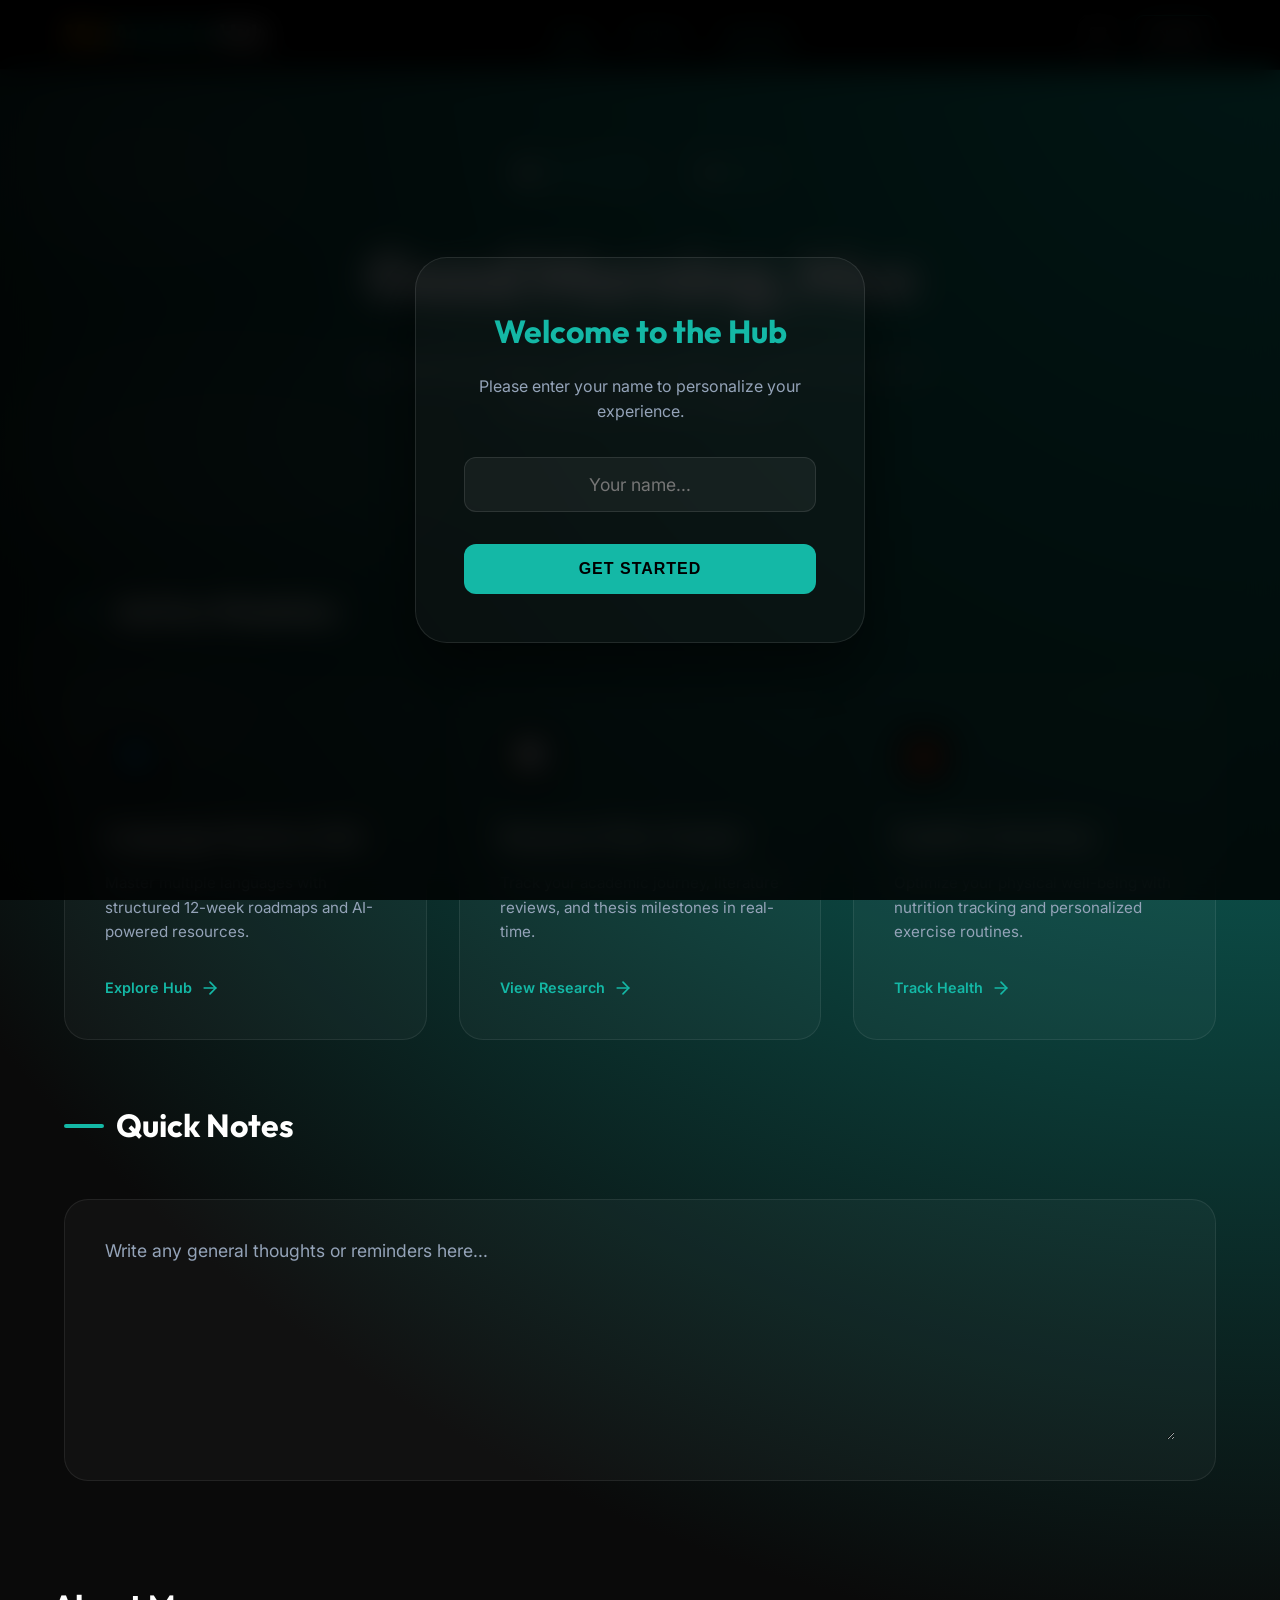
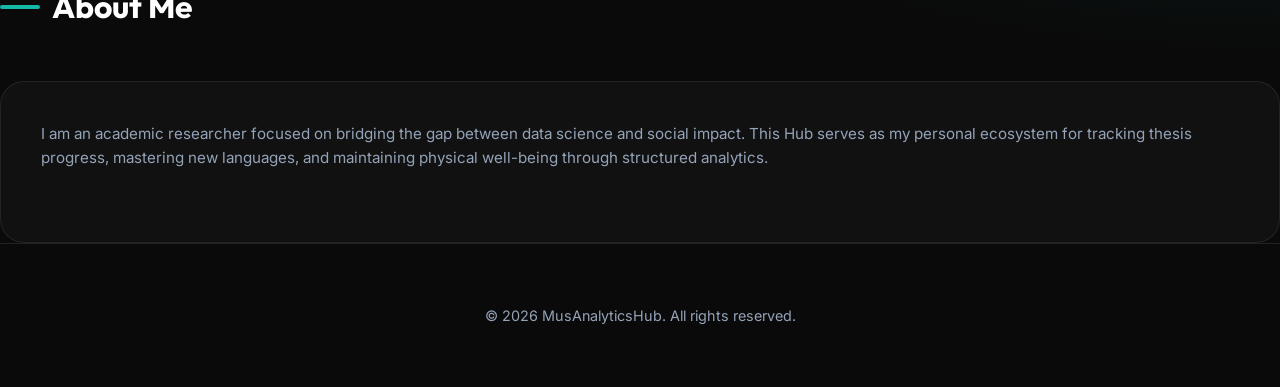
==== index.html @ ebeec5de "Add About Me section and dynamic scroll-spy navigation highlighting" ====
<!DOCTYPE html>
<html lang="en">
<head>
    <meta charset="UTF-8">
    <meta name="viewport" content="width=device-width, initial-scale=1.0">
    <title>MusAnalyticsHub | Personal Research & Analytics Hub</title>
    <meta name="description" content="Central hub for Mus's analytics projects, including language mastery, research tracking, and health analytics.">
    <link rel="stylesheet" href="main.css">
</head>
<body class="weather-clear">
    <div class="weather-overlay">
        <div class="cloud" style="top: 10%; width: 300px; height: 150px; animation-duration: 40s;"></div>
        <div class="cloud" style="top: 40%; width: 450px; height: 200px; animation-duration: 65s; animation-delay: -10s;"></div>
        <div class="cloud" style="top: 70%; width: 250px; height: 120px; animation-duration: 50s; animation-delay: -5s;"></div>
    </div>

    <header>
        <a href="#" class="branding">
            <span class="brand-mus">Mus</span><span class="brand-analytics">Analytics</span><span class="brand-hub">Hub</span>
        </a>
        <nav>
            <a href="#" class="active" data-tr="home">Home</a>
            <a href="#modules" style="color: var(--accent);" data-tr="modules">Modules</a>
            <a href="#" data-tr="about">About Me</a>
        </nav>
        <div class="header-controls">
            <button id="view-mode-btn" class="control-btn" title="Toggle Desktop/Mobile View">
                <svg id="view-icon" width="18" height="18" viewBox="0 0 24 24" fill="none" stroke="currentColor" stroke-width="2"><rect x="2" y="3" width="20" height="14" rx="2" ry="2"></rect><line x1="8" y1="21" x2="16" y2="21"></line><line x1="12" y1="17" x2="12" y2="21"></line></svg>
            </button>
            <button id="lang-toggle-btn" class="control-btn" style="font-weight: 800; border-color: var(--accent);">EN | BM</button>
        </div>
    </header>

    <main>
        <section class="hero">
            <div class="widget-container">
                <div id="clock-widget" class="widget">--:--:--</div>
                <div id="weather-widget" class="widget">Loading weather...</div>
            </div>
            <h1 id="hero-title" data-tr="heroTitle">Elevate Your Growth</h1>
            <p id="hero-desc" data-tr="heroDesc">Streamlining research, language mastery, and personal health through data-driven insights.</p>
        </section>

        <section id="modules" class="modules-section">
            <div class="section-header">
                <h2 data-tr="activeModules">Active Modules</h2>
            </div>

            <div class="grid">
                <!-- Language Mastery Hub -->
                <a href="language_hub.html" class="card">
                    <div>
                        <div class="card-icon">🌐</div>
                        <h3 data-tr="langHubTitle">Language Mastery Hub</h3>
                        <p data-tr="langHubDesc">Master multiple languages with structured 12-week roadmaps and AI-powered resources.</p>
                    </div>
                    <div class="card-footer">
                        <span data-tr="exploreHub">Explore Hub</span> 
                        <svg width="20" height="20" viewBox="0 0 24 24" fill="none" stroke="currentColor" stroke-width="2" stroke-linecap="round" stroke-linejoin="round"><line x1="5" y1="12" x2="19" y2="12"></line><polyline points="12 5 19 12 12 19"></polyline></svg>
                    </div>
                </a>

                <!-- Research Plan Tracker -->
                <a href="research_dashboard.html" class="card">
                    <div>
                        <div class="card-icon">📊</div>
                        <h3 data-tr="resTrackerTitle">Research Plan Tracker</h3>
                        <p data-tr="resTrackerDesc">Track your academic journey, literature reviews, and thesis milestones in real-time.</p>
                    </div>
                    <div class="card-footer">
                        <span data-tr="viewResearch">View Research</span> 
                        <svg width="20" height="20" viewBox="0 0 24 24" fill="none" stroke="currentColor" stroke-width="2" stroke-linecap="round" stroke-linejoin="round"><line x1="5" y1="12" x2="19" y2="12"></line><polyline points="12 5 19 12 12 19"></polyline></svg>
                    </div>
                </a>

                <!-- Health & Nutrition -->
                <a href="health_dashboard.html" class="card">
                    <div>
                        <div class="card-icon">🍎</div>
                        <h3 data-tr="healthTitle">Health & Nutrition</h3>
                        <p data-tr="healthDesc">Optimize your physical well-being with nutrition tracking and personalized exercise routines.</p>
                    </div>
                    <div class="card-footer">
                        <span data-tr="trackHealth">Track Health</span> 
                        <svg width="20" height="20" viewBox="0 0 24 24" fill="none" stroke="currentColor" stroke-width="2" stroke-linecap="round" stroke-linejoin="round"><line x1="5" y1="12" x2="19" y2="12"></line><polyline points="12 5 19 12 12 19"></polyline></svg>
                    </div>
                </a>
            </div>
        </section>

        <section class="notes-section">
            <div class="section-header">
                <h2 data-tr="quickNotes">Quick Notes</h2>
            </div>
            <div class="card">
                <textarea id="hub-notes" class="hub-notes-area" placeholder="Write any general thoughts or reminders here..." data-tr-placeholder="notesPlaceholder"></textarea>
            </div>
        </section>
        
        <section id="about" class="about-section">
            <div class="section-header">
                <h2 data-tr="about">About Me</h2>
            </div>
            <div class="card about-card">
                <p data-tr="aboutContent">I am an academic researcher focused on bridging the gap between data science and social impact. This Hub serves as my personal ecosystem for tracking thesis progress, mastering new languages, and maintaining physical well-being through structured analytics.</p>
            </div>
        </section>
    </main>

    <footer style="padding: 60px 5%; border-top: 1px solid var(--glass-border); text-align: center; color: var(--text-muted); font-size: 0.9rem;">
        <p>&copy; 2026 MusAnalyticsHub. All rights reserved.</p>
    </footer>

    <!-- Welcome Modal -->
    <div id="welcome-overlay" class="welcome-overlay hidden">
        <div class="welcome-card">
            <h2 id="modal-title" data-tr="modalTitle">Welcome to the Hub</h2>
            <p id="modal-desc" data-tr="modalDesc">Please enter your name to personalize your experience.</p>
            <div class="name-input-group">
                <input type="text" id="user-name-input" class="name-input" placeholder="Your name..." autocomplete="off">
            </div>
            <button id="start-btn" class="start-btn" data-tr="startBtn">Get Started</button>
        </div>
    </div>

    <script src="main.js"></script>
</body>
</html>
---- main.css ----
@import url('https://fonts.googleapis.com/css2?family=Inter:wght@300;400;500;600;700;800&family=Outfit:wght@300;400;500;600;700;800;900&display=swap');

:root {
    /* Brand Colors */
    --brand-mus: #f59e0b;
    --brand-analytics: #14b8a6;
    --brand-hub: #ffffff;
    
    /* UI Colors */
    --bg-main: #0a0a0a;
    --bg-header: #000000;
    --accent: #14b8a6;
    --accent-glow: rgba(20, 184, 166, 0.3);
    --text-main: #ffffff;
    --text-muted: #94a3b8;
    --card-bg: rgba(255, 255, 255, 0.03);
    --card-border: rgba(255, 255, 255, 0.08);
    --glass-bg: rgba(0, 0, 0, 0.6);
    --glass-border: rgba(255, 255, 255, 0.1);

    /* Transitions */
    --transition: all 0.3s cubic-bezier(0.4, 0, 0.2, 1);
}

* {
    margin: 0;
    padding: 0;
    box-sizing: border-box;
}

body {
    font-family: 'Inter', sans-serif;
    background-color: var(--bg-main);
    color: var(--text-main);
    line-height: 1.6;
    overflow-x: hidden;
    min-height: 100vh;
    transition: background 1.5s ease-in-out;
    background-attachment: fixed;
    position: relative;
}

main {
    position: relative;
    z-index: 10;
}

/* Weather Backgrounds */
body.weather-clear {
    background: radial-gradient(circle at top right, #0d9488, #0a0a0a 70%);
}

body.weather-cloudy {
    background: radial-gradient(circle at top right, #475569, #0a0a0a 80%);
}

body.weather-rain {
    background: radial-gradient(circle at top right, #1e293b, #020617 90%);
}

body.weather-storm {
    background: radial-gradient(circle at top right, #312e81, #020617 100%);
}

/* Animated Weather Effects */
.weather-overlay {
    position: fixed;
    top: 0;
    left: 0;
    width: 100%;
    height: 100%;
    pointer-events: none;
    z-index: -1;
    overflow: hidden;
}

.cloud {
    position: absolute;
    background: rgba(255, 255, 255, 0.05);
    filter: blur(50px);
    border-radius: 50%;
    animation: moveClouds 60s linear infinite;
}

@keyframes moveClouds {
    from { transform: translateX(-100%) translateY(0); }
    to { transform: translateX(200%) translateY(20px); }
}

body:not(.weather-clear) .weather-overlay::after {
    content: '';
    position: absolute;
    top: 0;
    left: 0;
    width: 100%;
    height: 100%;
    background: url('https://www.transparenttextures.com/patterns/stardust.png');
    opacity: 0.1;
}

h1, h2, h3, .brand-text {
    font-family: 'Outfit', sans-serif;
}

/* Scrollbar */
::-webkit-scrollbar {
    width: 8px;
}
::-webkit-scrollbar-track {
    background: var(--bg-main);
}
::-webkit-scrollbar-thumb {
    background: var(--glass-border);
    border-radius: 10px;
}
::-webkit-scrollbar-thumb:hover {
    background: var(--accent);
}

/* Header */
header {
    background-color: var(--bg-header);
    height: 70px;
    display: flex;
    align-items: center;
    justify-content: space-between;
    padding: 0 5%;
    position: sticky;
    top: 0;
    z-index: 1000;
    border-bottom: 1px solid var(--glass-border);
    backdrop-filter: blur(10px);
}

.branding {
    font-size: 1.5rem;
    font-weight: 800;
    letter-spacing: -0.5px;
    display: flex;
    align-items: center;
    text-decoration: none;
}

.brand-mus { color: var(--brand-mus); }
.brand-analytics { color: var(--brand-analytics); }
.brand-hub { color: var(--brand-hub); }

nav {
    display: flex;
    gap: 2rem;
    align-items: center;
}

nav a {
    text-decoration: none;
    color: var(--text-main);
    font-weight: 500;
    font-size: 0.95rem;
    transition: var(--transition);
    position: relative;
}

nav a:hover {
    color: var(--accent);
}

nav a.active {
    color: var(--accent);
}

nav a.active::after {
    content: '';
    position: absolute;
    bottom: -5px;
    left: 0;
    width: 100%;
    height: 2px;
    background: var(--accent);
    box-shadow: 0 0 10px var(--accent-glow);
}

.header-controls {
    display: flex;
    gap: 1rem;
    align-items: center;
}

.control-btn {
    background: var(--glass-bg);
    border: 1px solid var(--glass-border);
    color: white;
    width: 40px;
    height: 40px;
    border-radius: 10px;
    display: flex;
    align-items: center;
    justify-content: center;
    cursor: pointer;
    transition: var(--transition);
}

.control-btn:hover {
    background: var(--accent);
    border-color: var(--accent);
    box-shadow: 0 0 15px var(--accent-glow);
}

#lang-toggle-btn {
    width: auto;
    padding: 0 1rem;
    font-size: 0.8rem;
}

/* Hero Section */
.hero {
    padding: 80px 5% 60px;
    text-align: center;
    max-width: 1200px;
    margin: 0 auto;
}

.widget-container {
    display: flex;
    justify-content: center;
    gap: 1.5rem;
    margin-bottom: 2rem;
}

.widget {
    background: var(--card-bg);
    border: 1px solid var(--glass-border);
    padding: 0.6rem 1.2rem;
    border-radius: 100px;
    font-size: 0.9rem;
    font-weight: 600;
    color: var(--accent);
    display: flex;
    align-items: center;
    gap: 0.5rem;
    backdrop-filter: blur(5px);
}

.hero h1 {
    font-size: 4rem;
    font-weight: 900;
    margin-bottom: 1.5rem;
    background: linear-gradient(to bottom, #fff 0%, #94a3b8 100%);
    -webkit-background-clip: text;
    -webkit-text-fill-color: transparent;
    letter-spacing: -2px;
}

.hero p {
    font-size: 1.25rem;
    color: var(--text-muted);
    max-width: 600px;
    margin: 0 auto 3rem;
}

/* Modules Grid */
.modules-section {
    padding: 60px 5%;
    max-width: 1400px;
    margin: 0 auto;
}

.section-header {
    display: flex;
    align-items: center;
    justify-content: space-between;
    margin-bottom: 3rem;
}

.section-header h2 {
    font-size: 2rem;
    font-weight: 700;
    display: flex;
    align-items: center;
    gap: 0.75rem;
}

.section-header h2::before {
    content: '';
    width: 40px;
    height: 4px;
    background: var(--accent);
    border-radius: 2px;
}

.grid {
    display: grid;
    grid-template-columns: repeat(auto-fit, minmax(350px, 1fr));
    gap: 2rem;
}

.card {
    background: var(--card-bg);
    border: 1px solid var(--card-border);
    border-radius: 24px;
    padding: 2.5rem;
    transition: var(--transition);
    text-decoration: none;
    color: inherit;
    position: relative;
    overflow: hidden;
    display: flex;
    flex-direction: column;
    justify-content: space-between;
}

.card:hover {
    transform: translateY(-10px);
    border-color: var(--accent);
    background: rgba(255, 255, 255, 0.05);
    box-shadow: 0 20px 40px rgba(0, 0, 0, 0.4), 0 0 20px var(--accent-glow);
}

.card::before {
    content: '';
    position: absolute;
    top: 0;
    left: 0;
    width: 100%;
    height: 100%;
    background: radial-gradient(circle at top right, var(--accent-glow), transparent 70%);
    opacity: 0;
    transition: var(--transition);
}

.card:hover::before {
    opacity: 1;
}

.card-icon {
    width: 60px;
    height: 60px;
    background: var(--glass-bg);
    border: 1px solid var(--glass-border);
    border-radius: 16px;
    display: flex;
    align-items: center;
    justify-content: center;
    margin-bottom: 2rem;
    font-size: 1.5rem;
    transition: var(--transition);
}

.card:hover .card-icon {
    background: var(--accent);
    border-color: var(--accent);
    transform: scale(1.1) rotate(5deg);
}

.card h3 {
    font-size: 1.5rem;
    margin-bottom: 1rem;
}

.card p {
    color: var(--text-muted);
    font-size: 0.95rem;
    margin-bottom: 2rem;
}

.card-footer {
    display: flex;
    align-items: center;
    gap: 0.5rem;
    font-weight: 600;
    font-size: 0.9rem;
    color: var(--accent);
}

.card-footer svg {
    transition: var(--transition);
}

.card:hover .card-footer svg {
    transform: translateX(5px);
}

/* Notes Section */
.notes-section {
    padding: 0 5% 100px;
    max-width: 1400px;
    margin: 0 auto;
}

.hub-notes-area {
    width: 100%;
    min-height: 200px;
    background: transparent;
    border: none;
    color: white;
    font-size: 1.1rem;
    font-family: inherit;
    resize: vertical;
    outline: none;
    position: relative;
    z-index: 20;
}

.hub-notes-area::placeholder {
    color: var(--text-muted);
}

/* Welcome Modal */
.welcome-overlay {
    position: fixed;
    top: 0;
    left: 0;
    width: 100%;
    height: 100%;
    background: rgba(0, 0, 0, 0.85);
    backdrop-filter: blur(15px);
    display: flex;
    align-items: center;
    justify-content: center;
    z-index: 2000;
    transition: var(--transition);
}

.welcome-overlay.hidden {
    opacity: 0;
    pointer-events: none;
    visibility: hidden;
}

.welcome-card {
    background: var(--card-bg);
    border: 1px solid var(--glass-border);
    padding: 3rem;
    border-radius: 32px;
    text-align: center;
    max-width: 450px;
    width: 90%;
    box-shadow: 0 30px 60px rgba(0, 0, 0, 0.5);
    transform: scale(0.9);
    transition: all 0.5s cubic-bezier(0.34, 1.56, 0.64, 1);
}

.welcome-overlay:not(.hidden) .welcome-card {
    transform: scale(1);
}

.welcome-card h2 {
    font-size: 2rem;
    margin-bottom: 1rem;
    color: var(--brand-analytics);
}

.welcome-card p {
    color: var(--text-muted);
    margin-bottom: 2rem;
}

.name-input-group {
    margin-bottom: 2rem;
}

.name-input {
    width: 100%;
    background: rgba(255, 255, 255, 0.05);
    border: 1px solid var(--glass-border);
    border-radius: 12px;
    padding: 1rem 1.5rem;
    color: white;
    font-size: 1.1rem;
    text-align: center;
    transition: var(--transition);
    font-family: inherit;
}

.name-input:focus {
    outline: none;
    border-color: var(--accent);
    background: rgba(255, 255, 255, 0.08);
    box-shadow: 0 0 15px var(--accent-glow);
}

.start-btn {
    width: 100%;
    background: var(--accent);
    color: black;
    border: none;
    padding: 1rem;
    border-radius: 12px;
    font-weight: 700;
    font-size: 1rem;
    cursor: pointer;
    transition: var(--transition);
    text-transform: uppercase;
    letter-spacing: 1px;
}

.start-btn:hover {
    background: white;
    transform: translateY(-2px);
    box-shadow: 0 10px 20px rgba(20, 184, 166, 0.3);
}

/* Responsive */
@media (max-width: 992px) {
    header {
        height: auto;
        padding: 1.5rem 5%;
        flex-direction: column;
        gap: 1.5rem;
    }
    
    nav {
        gap: 1rem;
    }

    .hero h1 {
        font-size: 2.8rem;
    }

    .grid {
        grid-template-columns: 1fr;
    }

    .widget-container {
        flex-direction: column;
        align-items: center;
        gap: 0.75rem;
    }
}

/* Desktop Mode Override */
body.desktop-mode {
    min-width: 1200px;
    overflow-x: auto;
}

body.desktop-mode header {
    flex-direction: row;
    height: 70px;
}

body.desktop-mode nav {
    display: flex;
}

body.desktop-mode .grid {
    grid-template-columns: repeat(auto-fit, minmax(350px, 1fr));
}

body.desktop-mode .hero h1 {
    font-size: 4rem;
}

body.desktop-mode .widget-container {
    flex-direction: row;
}
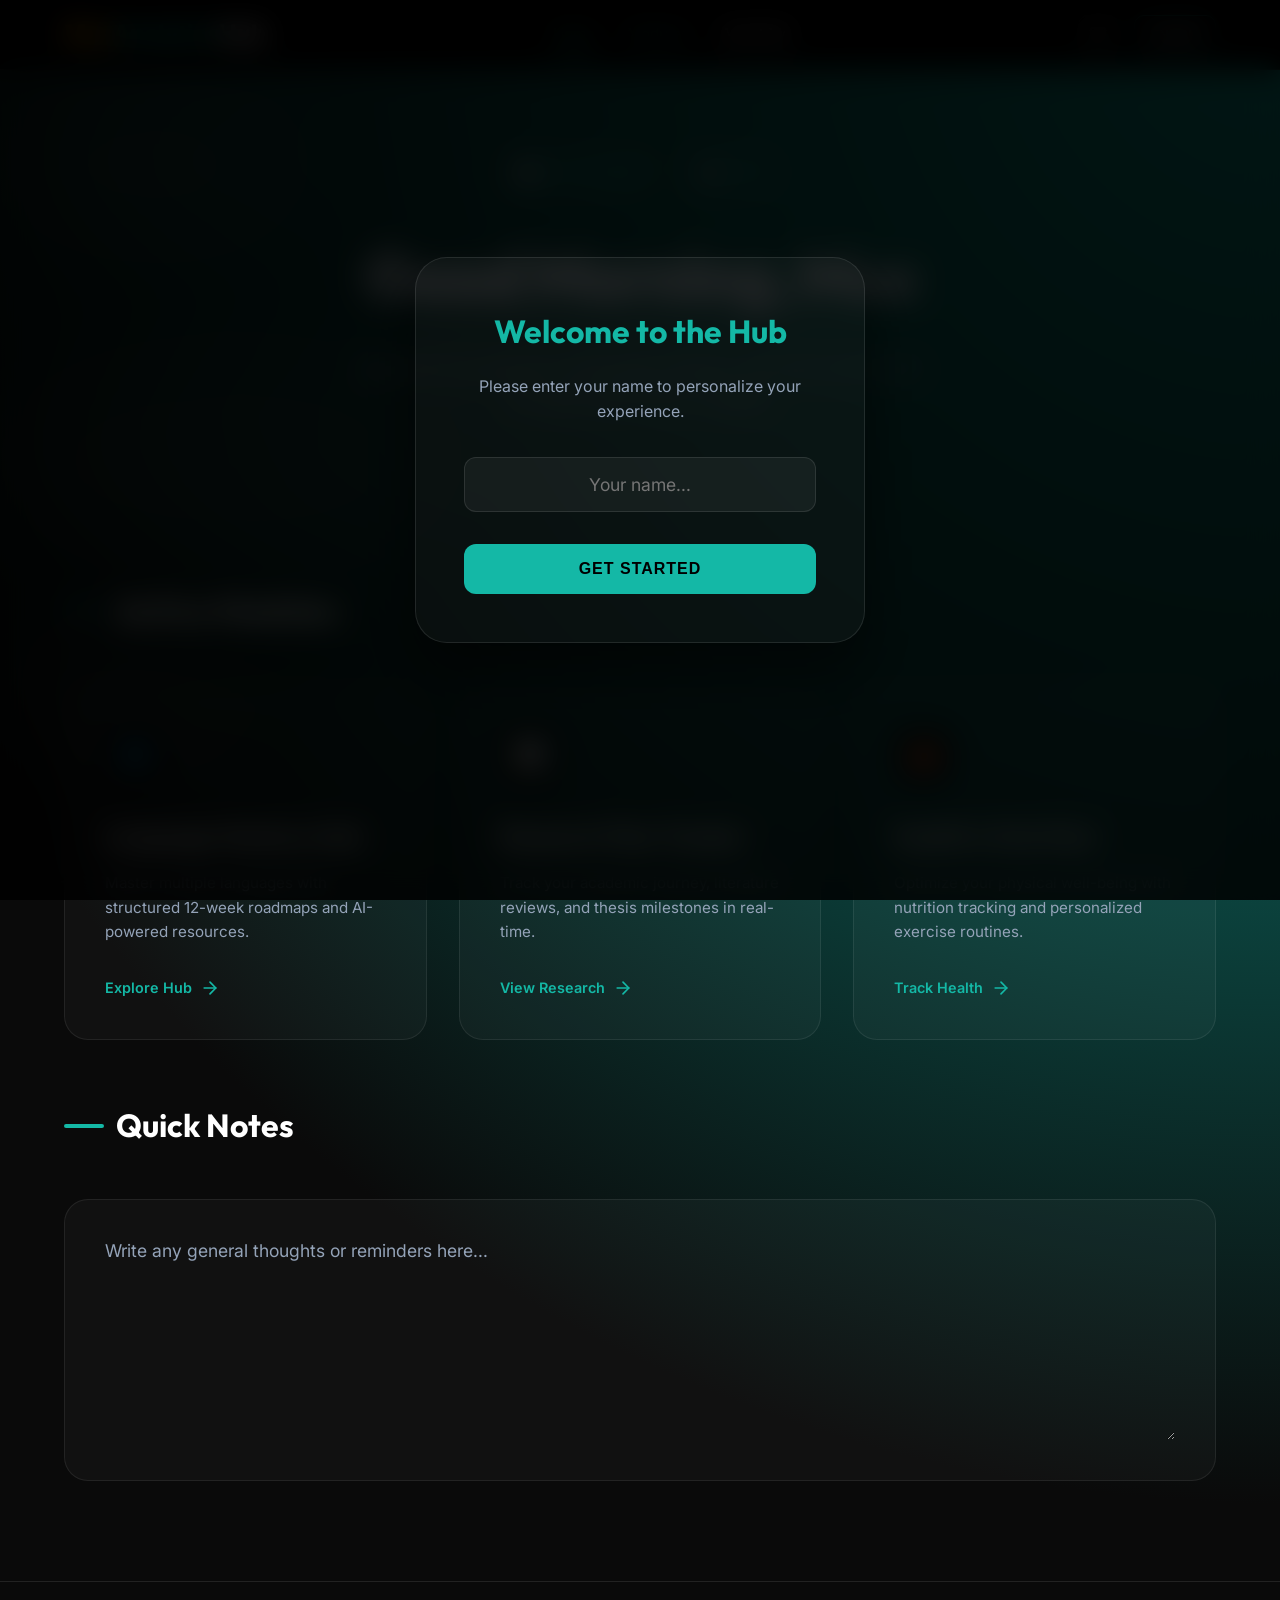
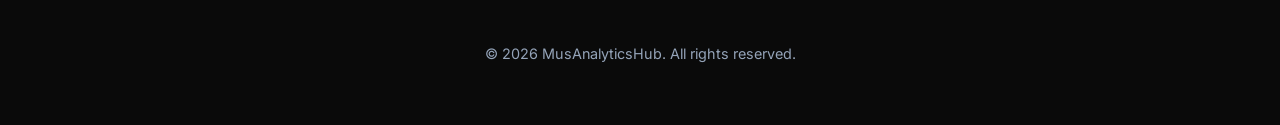
==== commit 4d9532a6: "Move About Me to standalone about.html page with bilingual support" ====
--- a/index.html
+++ b/index.html
@@ -21,7 +21,7 @@
         <nav>
             <a href="#" class="active" data-tr="home">Home</a>
             <a href="#modules" style="color: var(--accent);" data-tr="modules">Modules</a>
-            <a href="#" data-tr="about">About Me</a>
+            <a href="about.html" data-tr="about">About Me</a>
         </nav>
         <div class="header-controls">
             <button id="view-mode-btn" class="control-btn" title="Toggle Desktop/Mobile View">
@@ -97,14 +97,6 @@
             </div>
         </section>
         
-        <section id="about" class="about-section">
-            <div class="section-header">
-                <h2 data-tr="about">About Me</h2>
-            </div>
-            <div class="card about-card">
-                <p data-tr="aboutContent">I am an academic researcher focused on bridging the gap between data science and social impact. This Hub serves as my personal ecosystem for tracking thesis progress, mastering new languages, and maintaining physical well-being through structured analytics.</p>
-            </div>
-        </section>
     </main>
 
     <footer style="padding: 60px 5%; border-top: 1px solid var(--glass-border); text-align: center; color: var(--text-muted); font-size: 0.9rem;">
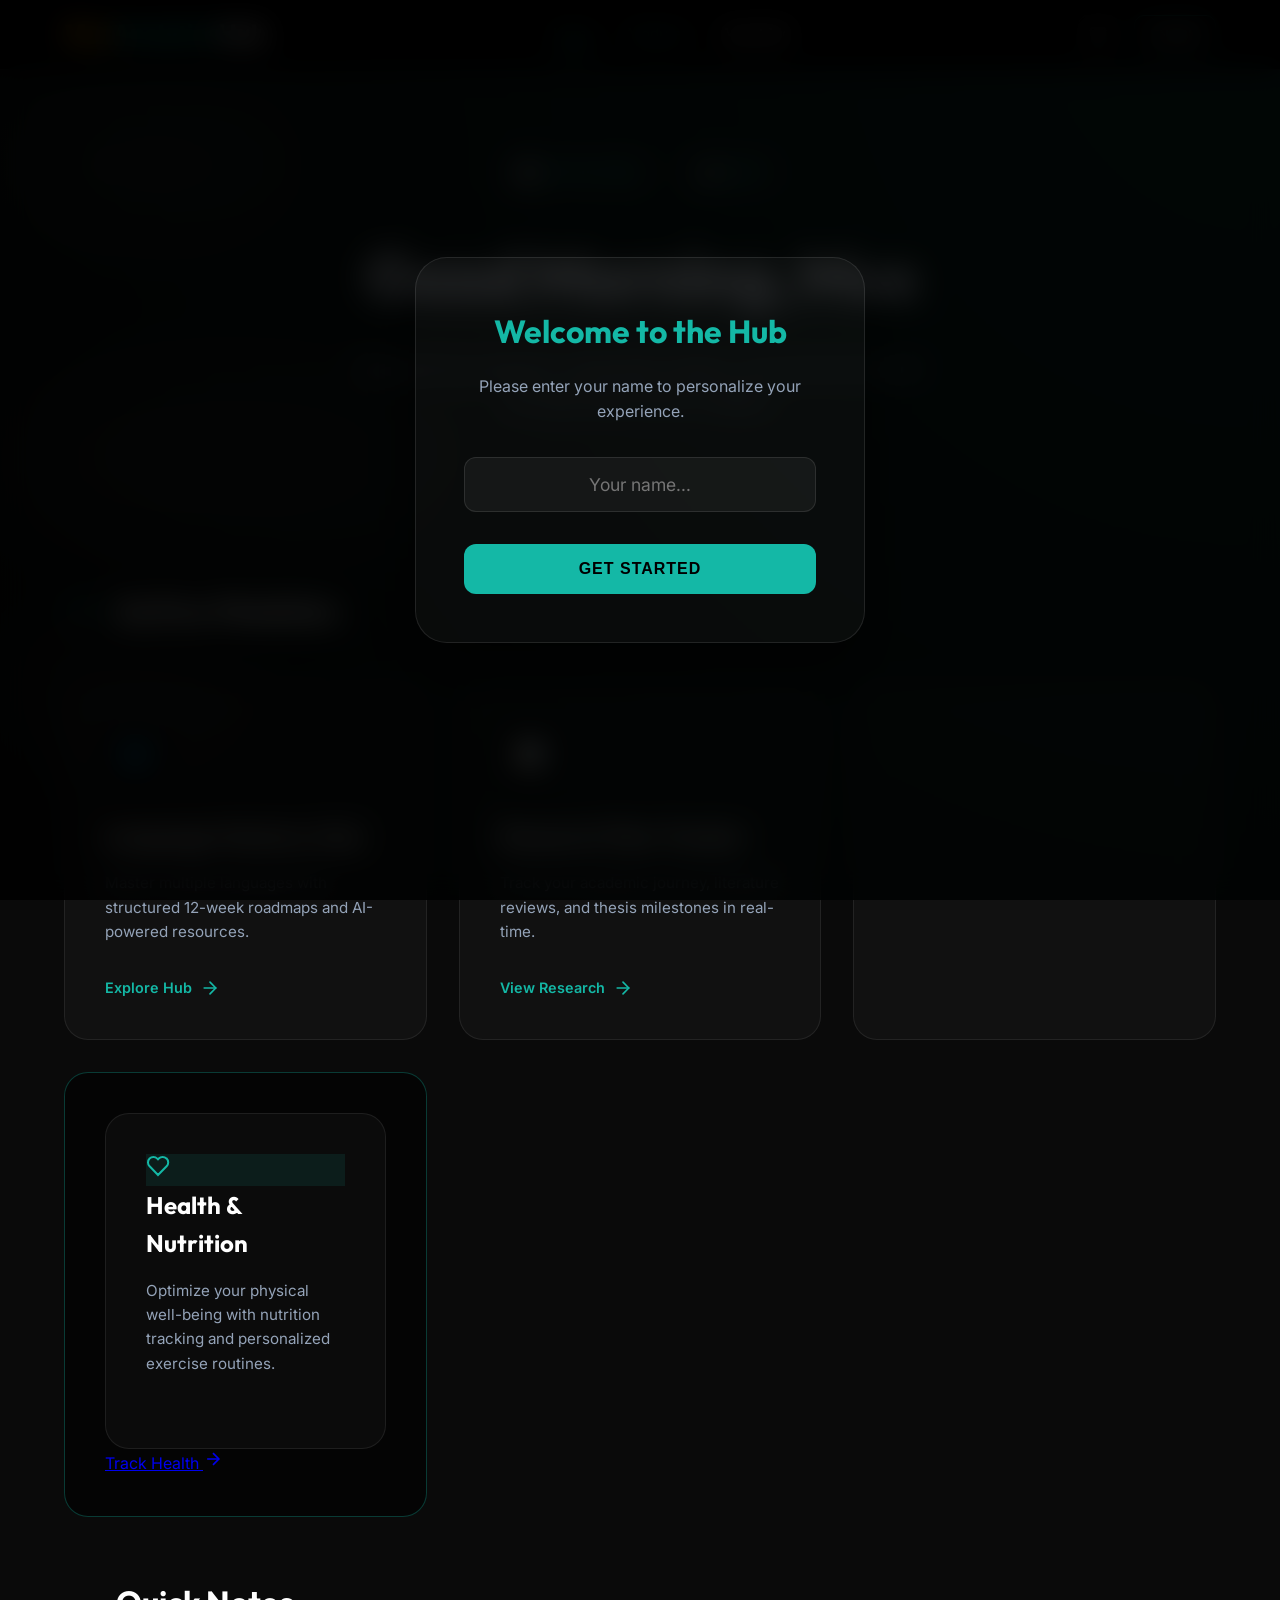
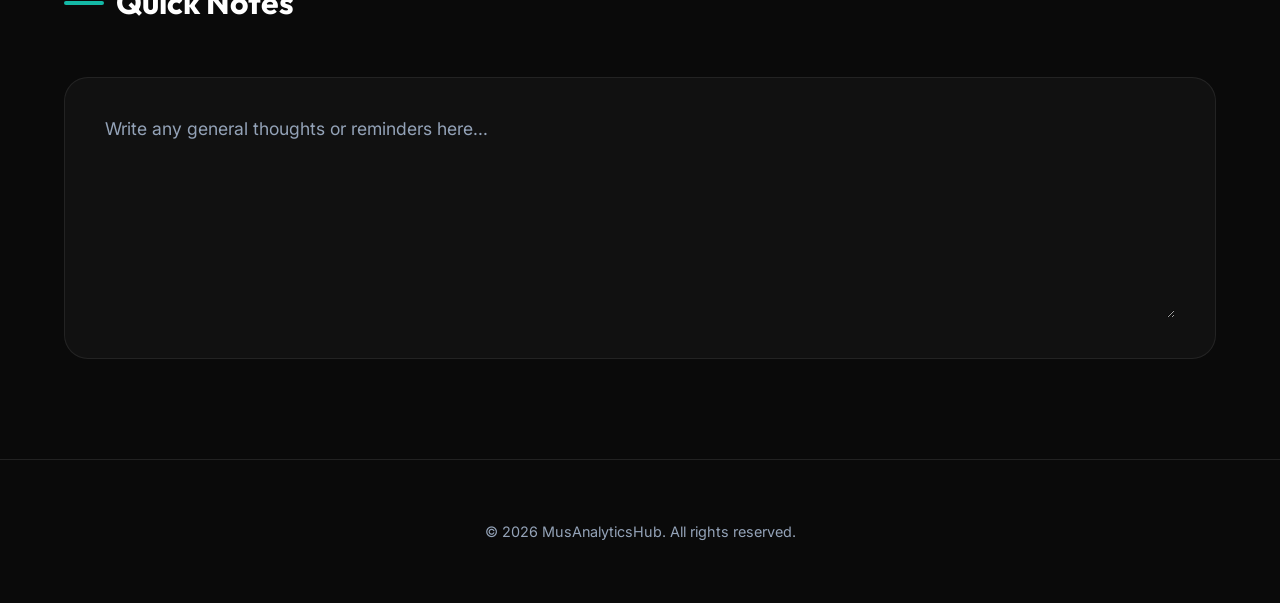
==== commit 9dfdfd89: "Add custom health background image and remove apple emoji" ====
--- a/index.html
+++ b/index.html
@@ -75,15 +75,17 @@
 
                 <!-- Health & Nutrition -->
                 <a href="health_dashboard.html" class="card">
-                    <div>
-                        <div class="card-icon">🍎</div>
-                        <h3 data-tr="healthTitle">Health & Nutrition</h3>
-                        <p data-tr="healthDesc">Optimize your physical well-being with nutrition tracking and personalized exercise routines.</p>
-                    </div>
-                    <div class="card-footer">
-                        <span data-tr="trackHealth">Track Health</span> 
-                        <svg width="20" height="20" viewBox="0 0 24 24" fill="none" stroke="currentColor" stroke-width="2" stroke-linecap="round" stroke-linejoin="round"><line x1="5" y1="12" x2="19" y2="12"></line><polyline points="12 5 19 12 12 19"></polyline></svg>
-                    </div>
+                    <div class="card module-card" style="background-image: linear-gradient(rgba(0,0,0,0.7), rgba(0,0,0,0.7)), url('health_bg.png'); background-size: cover; background-position: center; border: 1px solid rgba(20, 184, 166, 0.3);">
+                <div class="module-icon" style="background: rgba(20, 184, 166, 0.1);">
+                    <svg width="24" height="24" viewBox="0 0 24 24" fill="none" stroke="var(--accent)" stroke-width="2"><path d="M20.42 4.58a5.4 5.4 0 0 0-7.65 0l-.77.78-.77-.78a5.4 5.4 0 0 0-7.65 0 5.4 5.4 0 0 0 0 7.65l.77.78L12 21l7.85-7.99.77-.78a5.4 5.4 0 0 0 0-7.65z"></path></svg>
+                </div>
+                <h3 data-tr="healthTitle">Health & Nutrition</h3>
+                <p data-tr="healthDesc">Optimize your physical well-being with nutrition tracking and personalized exercise routines.</p>
+                <a href="health_dashboard.html" class="module-link">
+                    <span data-tr="trackHealth">Track Health</span>
+                    <svg width="20" height="20" viewBox="0 0 24 24" fill="none" stroke="currentColor" stroke-width="2"><line x1="5" y1="12" x2="19" y2="12"></line><polyline points="12 5 19 12 12 19"></polyline></svg>
+                </a>
+            </div>
                 </a>
             </div>
         </section>
--- a/main.css
+++ b/main.css
@@ -31,12 +31,15 @@
 body {
     font-family: 'Inter', sans-serif;
     background-color: var(--bg-main);
+    background-image: linear-gradient(rgba(10, 10, 10, 0.8), rgba(10, 10, 10, 0.8)), url('https://images.unsplash.com/photo-1518433278981-d1022198c98e?q=80&w=1920&auto=format&fit=crop');
+    background-size: cover;
+    background-position: center;
+    background-attachment: fixed;
     color: var(--text-main);
     line-height: 1.6;
     overflow-x: hidden;
     min-height: 100vh;
     transition: background 1.5s ease-in-out;
-    background-attachment: fixed;
     position: relative;
 }
 
@@ -45,21 +48,21 @@
     z-index: 10;
 }
 
-/* Weather Backgrounds */
+/* Weather Backgrounds (Overlaying the wallpaper) */
 body.weather-clear {
-    background: radial-gradient(circle at top right, #0d9488, #0a0a0a 70%);
+    background-image: radial-gradient(circle at top right, rgba(20, 184, 166, 0.2), rgba(10, 10, 10, 0.9)), url('https://images.unsplash.com/photo-1518433278981-d1022198c98e?q=80&w=1920&auto=format&fit=crop');
 }
 
 body.weather-cloudy {
-    background: radial-gradient(circle at top right, #475569, #0a0a0a 80%);
+    background-image: radial-gradient(circle at top right, rgba(71, 85, 105, 0.3), rgba(10, 10, 10, 0.9)), url('https://images.unsplash.com/photo-1518433278981-d1022198c98e?q=80&w=1920&auto=format&fit=crop');
 }
 
 body.weather-rain {
-    background: radial-gradient(circle at top right, #1e293b, #020617 90%);
+    background-image: radial-gradient(circle at top right, rgba(30, 41, 59, 0.4), rgba(2, 6, 23, 0.95)), url('https://images.unsplash.com/photo-1518433278981-d1022198c98e?q=80&w=1920&auto=format&fit=crop');
 }
 
 body.weather-storm {
-    background: radial-gradient(circle at top right, #312e81, #020617 100%);
+    background-image: radial-gradient(circle at top right, rgba(49, 46, 129, 0.5), rgba(2, 6, 23, 0.98)), url('https://images.unsplash.com/photo-1518433278981-d1022198c98e?q=80&w=1920&auto=format&fit=crop');
 }
 
 /* Animated Weather Effects */
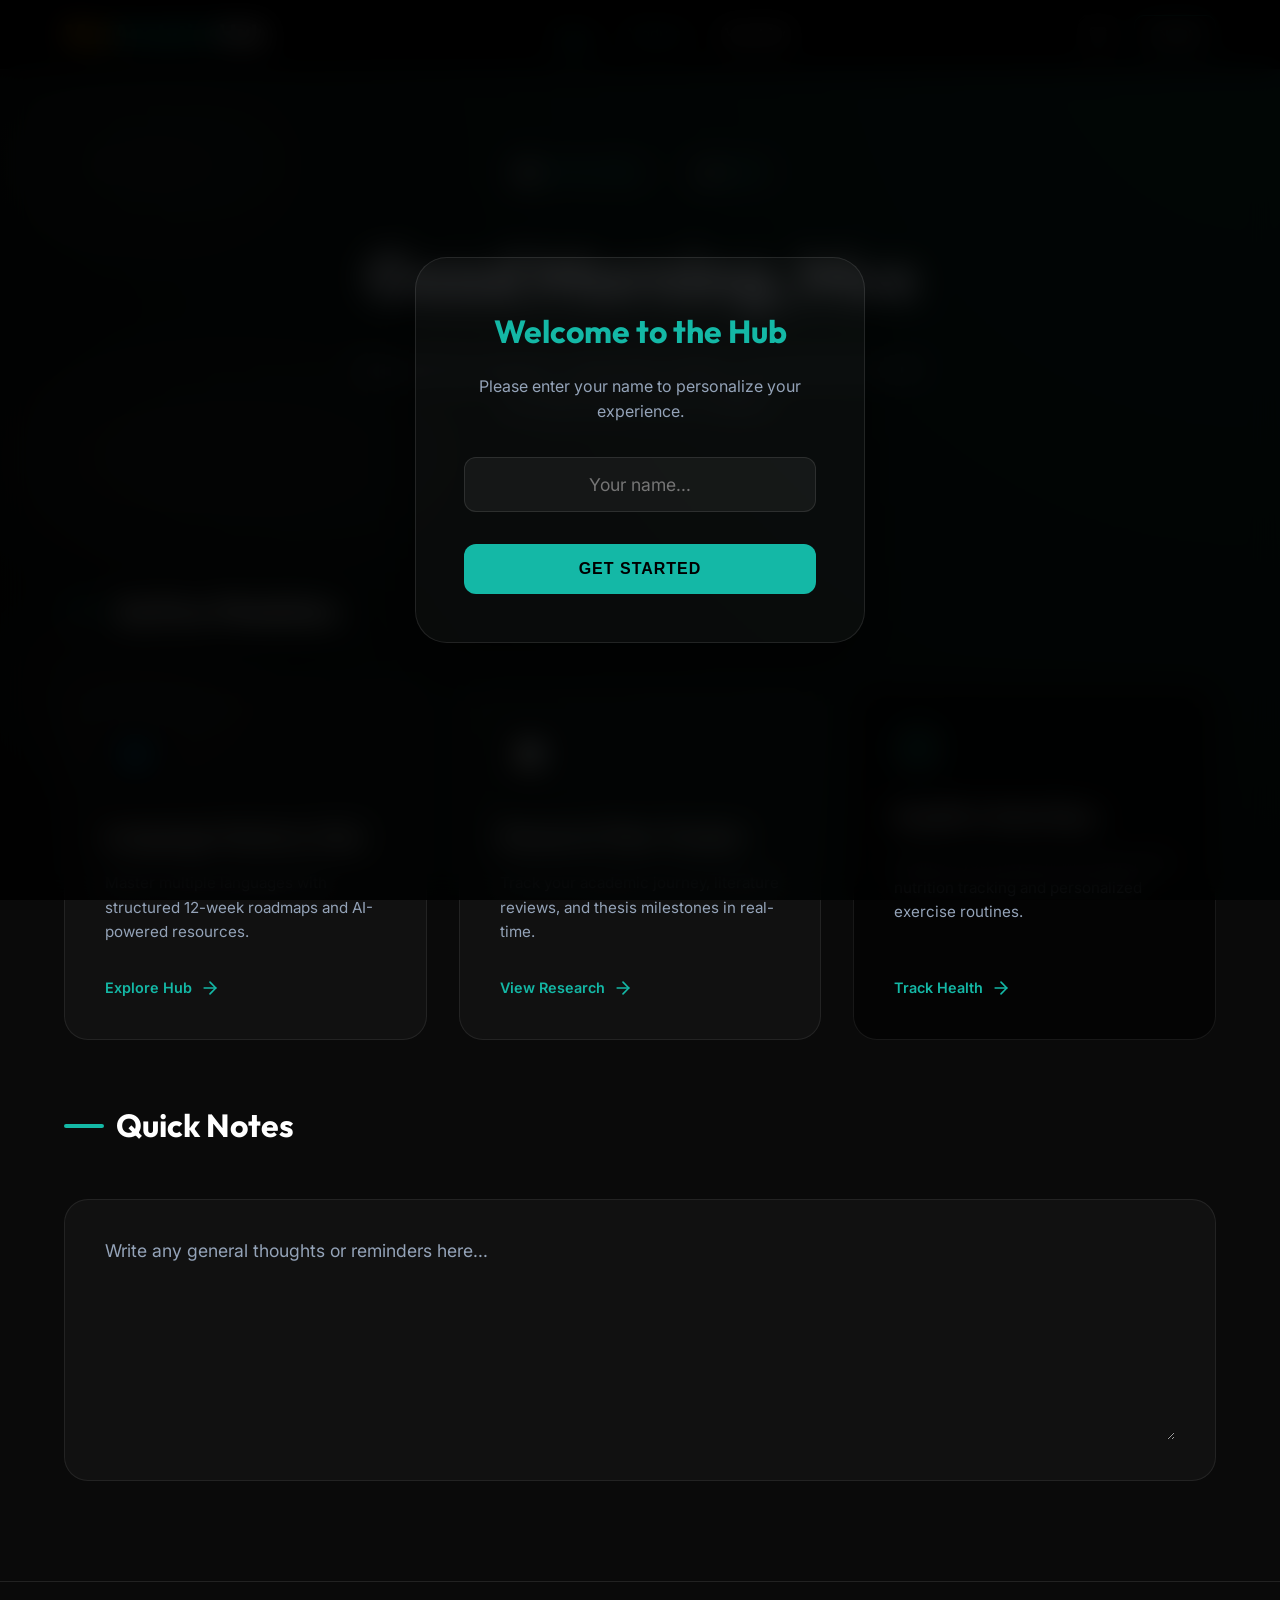
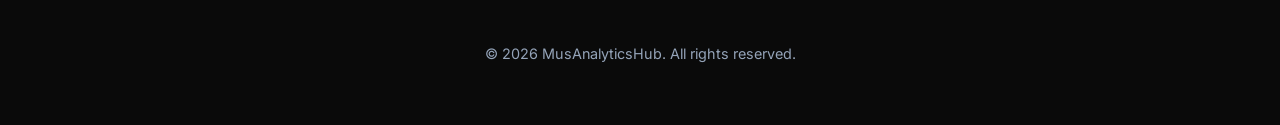
==== commit 2c2b5ae4: "Fix duplicate health card and restore grid layout" ====
--- a/index.html
+++ b/index.html
@@ -74,18 +74,18 @@
                 </a>
 
                 <!-- Health & Nutrition -->
-                <a href="health_dashboard.html" class="card">
-                    <div class="card module-card" style="background-image: linear-gradient(rgba(0,0,0,0.7), rgba(0,0,0,0.7)), url('health_bg.png'); background-size: cover; background-position: center; border: 1px solid rgba(20, 184, 166, 0.3);">
-                <div class="module-icon" style="background: rgba(20, 184, 166, 0.1);">
-                    <svg width="24" height="24" viewBox="0 0 24 24" fill="none" stroke="var(--accent)" stroke-width="2"><path d="M20.42 4.58a5.4 5.4 0 0 0-7.65 0l-.77.78-.77-.78a5.4 5.4 0 0 0-7.65 0 5.4 5.4 0 0 0 0 7.65l.77.78L12 21l7.85-7.99.77-.78a5.4 5.4 0 0 0 0-7.65z"></path></svg>
-                </div>
-                <h3 data-tr="healthTitle">Health & Nutrition</h3>
-                <p data-tr="healthDesc">Optimize your physical well-being with nutrition tracking and personalized exercise routines.</p>
-                <a href="health_dashboard.html" class="module-link">
-                    <span data-tr="trackHealth">Track Health</span>
-                    <svg width="20" height="20" viewBox="0 0 24 24" fill="none" stroke="currentColor" stroke-width="2"><line x1="5" y1="12" x2="19" y2="12"></line><polyline points="12 5 19 12 12 19"></polyline></svg>
-                </a>
-            </div>
+                <a href="health_dashboard.html" class="card" style="background-image: linear-gradient(rgba(0,0,0,0.7), rgba(0,0,0,0.7)), url('health_bg.png'); background-size: cover; background-position: center;">
+                    <div>
+                        <div class="card-icon" style="background: rgba(20, 184, 166, 0.2); width: 48px; height: 48px; border-radius: 12px; display: flex; align-items: center; justify-content: center; margin-bottom: 1.5rem;">
+                            <svg width="24" height="24" viewBox="0 0 24 24" fill="none" stroke="var(--accent)" stroke-width="2"><path d="M20.42 4.58a5.4 5.4 0 0 0-7.65 0l-.77.78-.77-.78a5.4 5.4 0 0 0-7.65 0 5.4 5.4 0 0 0 0 7.65l.77.78L12 21l7.85-7.99.77-.78a5.4 5.4 0 0 0 0-7.65z"></path></svg>
+                        </div>
+                        <h3 data-tr="healthTitle">Health & Nutrition</h3>
+                        <p data-tr="healthDesc">Optimize your physical well-being with nutrition tracking and personalized exercise routines.</p>
+                    </div>
+                    <div class="card-footer">
+                        <span data-tr="trackHealth">Track Health</span> 
+                        <svg width="20" height="20" viewBox="0 0 24 24" fill="none" stroke="currentColor" stroke-width="2" stroke-linecap="round" stroke-linejoin="round"><line x1="5" y1="12" x2="19" y2="12"></line><polyline points="12 5 19 12 12 19"></polyline></svg>
+                    </div>
                 </a>
             </div>
         </section>
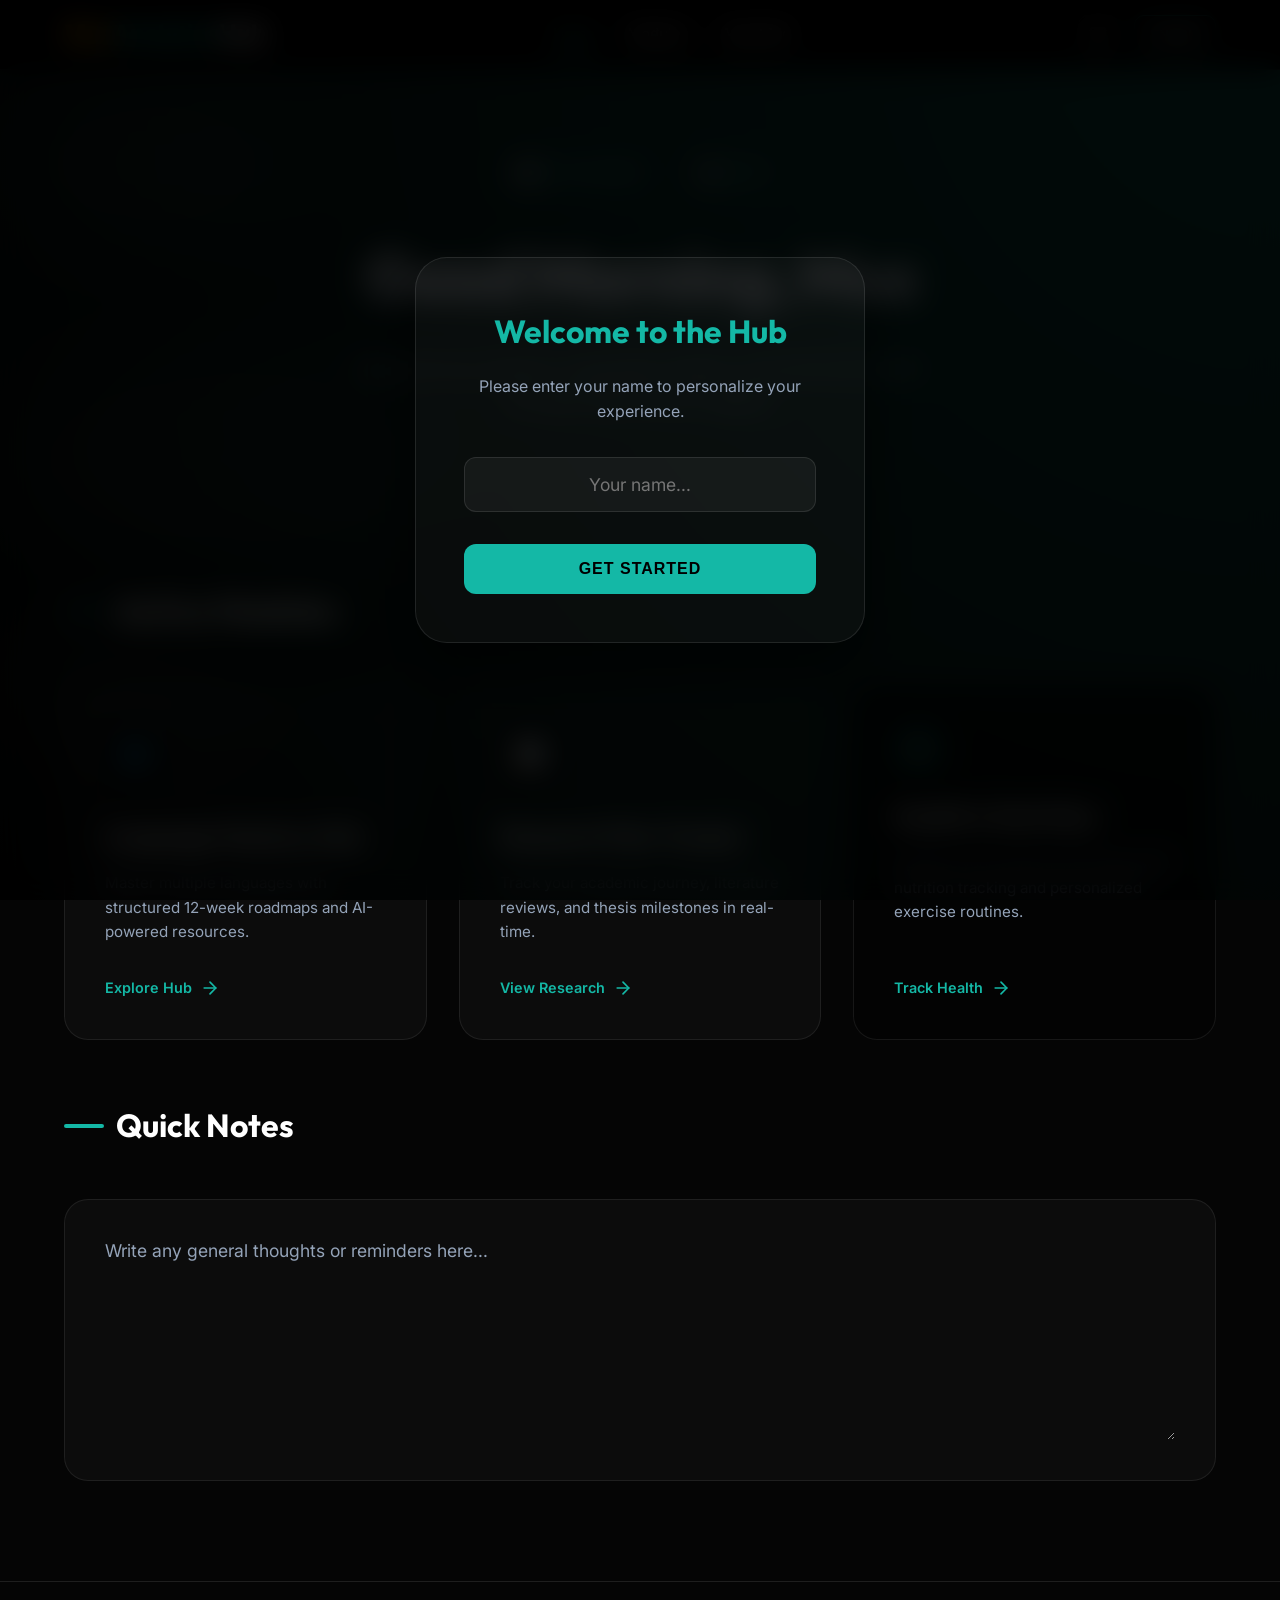
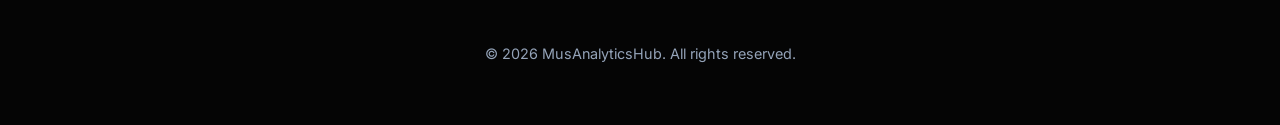
==== commit 7c456a86: "Fix navigation highlighting: remove hardcoded green color from Modules link" ====
--- a/index.html
+++ b/index.html
@@ -20,7 +20,7 @@
         </a>
         <nav>
             <a href="#" class="active" data-tr="home">Home</a>
-            <a href="#modules" style="color: var(--accent);" data-tr="modules">Modules</a>
+            <a href="#modules" data-tr="modules">Modules</a>
             <a href="about.html" data-tr="about">About Me</a>
         </nav>
         <div class="header-controls">
--- a/main.css
+++ b/main.css
@@ -30,17 +30,16 @@
 
 body {
     font-family: 'Inter', sans-serif;
-    background-color: var(--bg-main);
-    background-image: linear-gradient(rgba(10, 10, 10, 0.8), rgba(10, 10, 10, 0.8)), url('https://images.unsplash.com/photo-1518433278981-d1022198c98e?q=80&w=1920&auto=format&fit=crop');
-    background-size: cover;
-    background-position: center;
-    background-attachment: fixed;
+    background-color: #050505;
     color: var(--text-main);
     line-height: 1.6;
     overflow-x: hidden;
     min-height: 100vh;
-    transition: background 1.5s ease-in-out;
+    transition: background 2s ease-in-out;
     position: relative;
+    background-size: cover;
+    background-position: center;
+    background-attachment: fixed;
 }
 
 main {
@@ -50,19 +49,19 @@
 
 /* Weather Backgrounds (Overlaying the wallpaper) */
 body.weather-clear {
-    background-image: radial-gradient(circle at top right, rgba(20, 184, 166, 0.2), rgba(10, 10, 10, 0.9)), url('https://images.unsplash.com/photo-1518433278981-d1022198c98e?q=80&w=1920&auto=format&fit=crop');
+    background-image: radial-gradient(circle at top right, rgba(20, 184, 166, 0.4), rgba(5, 5, 5, 0.9)), url('https://images.unsplash.com/photo-1518433278981-d1022198c98e?q=80&w=1920&auto=format&fit=crop');
 }
 
 body.weather-cloudy {
-    background-image: radial-gradient(circle at top right, rgba(71, 85, 105, 0.3), rgba(10, 10, 10, 0.9)), url('https://images.unsplash.com/photo-1518433278981-d1022198c98e?q=80&w=1920&auto=format&fit=crop');
+    background-image: radial-gradient(circle at top right, rgba(148, 163, 184, 0.4), rgba(5, 5, 5, 0.9)), url('https://images.unsplash.com/photo-1518433278981-d1022198c98e?q=80&w=1920&auto=format&fit=crop');
 }
 
 body.weather-rain {
-    background-image: radial-gradient(circle at top right, rgba(30, 41, 59, 0.4), rgba(2, 6, 23, 0.95)), url('https://images.unsplash.com/photo-1518433278981-d1022198c98e?q=80&w=1920&auto=format&fit=crop');
+    background-image: radial-gradient(circle at top right, rgba(59, 130, 246, 0.5), rgba(2, 6, 23, 0.95)), url('https://images.unsplash.com/photo-1518433278981-d1022198c98e?q=80&w=1920&auto=format&fit=crop');
 }
 
 body.weather-storm {
-    background-image: radial-gradient(circle at top right, rgba(49, 46, 129, 0.5), rgba(2, 6, 23, 0.98)), url('https://images.unsplash.com/photo-1518433278981-d1022198c98e?q=80&w=1920&auto=format&fit=crop');
+    background-image: radial-gradient(circle at top right, rgba(139, 92, 246, 0.6), rgba(2, 6, 23, 1)), url('https://images.unsplash.com/photo-1518433278981-d1022198c98e?q=80&w=1920&auto=format&fit=crop');
 }
 
 /* Animated Weather Effects */
@@ -405,6 +404,45 @@
 
 .hub-notes-area::placeholder {
     color: var(--text-muted);
+}
+
+/* Social Media Buttons */
+.social-grid {
+    display: flex;
+    gap: 1.5rem;
+    justify-content: center;
+    margin-top: 3rem;
+    flex-wrap: wrap;
+}
+
+.social-btn {
+    display: flex;
+    align-items: center;
+    gap: 0.75rem;
+    padding: 1rem 2rem;
+    background: var(--card-bg);
+    border: 1px solid var(--card-border);
+    border-radius: 16px;
+    color: white;
+    text-decoration: none;
+    font-weight: 600;
+    transition: var(--transition);
+    backdrop-filter: blur(10px);
+}
+
+.social-btn:hover {
+    background: var(--accent-glow);
+    border-color: var(--accent);
+    transform: translateY(-5px);
+    box-shadow: 0 10px 20px rgba(0, 0, 0, 0.2);
+}
+
+.social-btn svg {
+    transition: transform 0.3s ease;
+}
+
+.social-btn:hover svg {
+    transform: scale(1.2);
 }
 
 /* Welcome Modal */
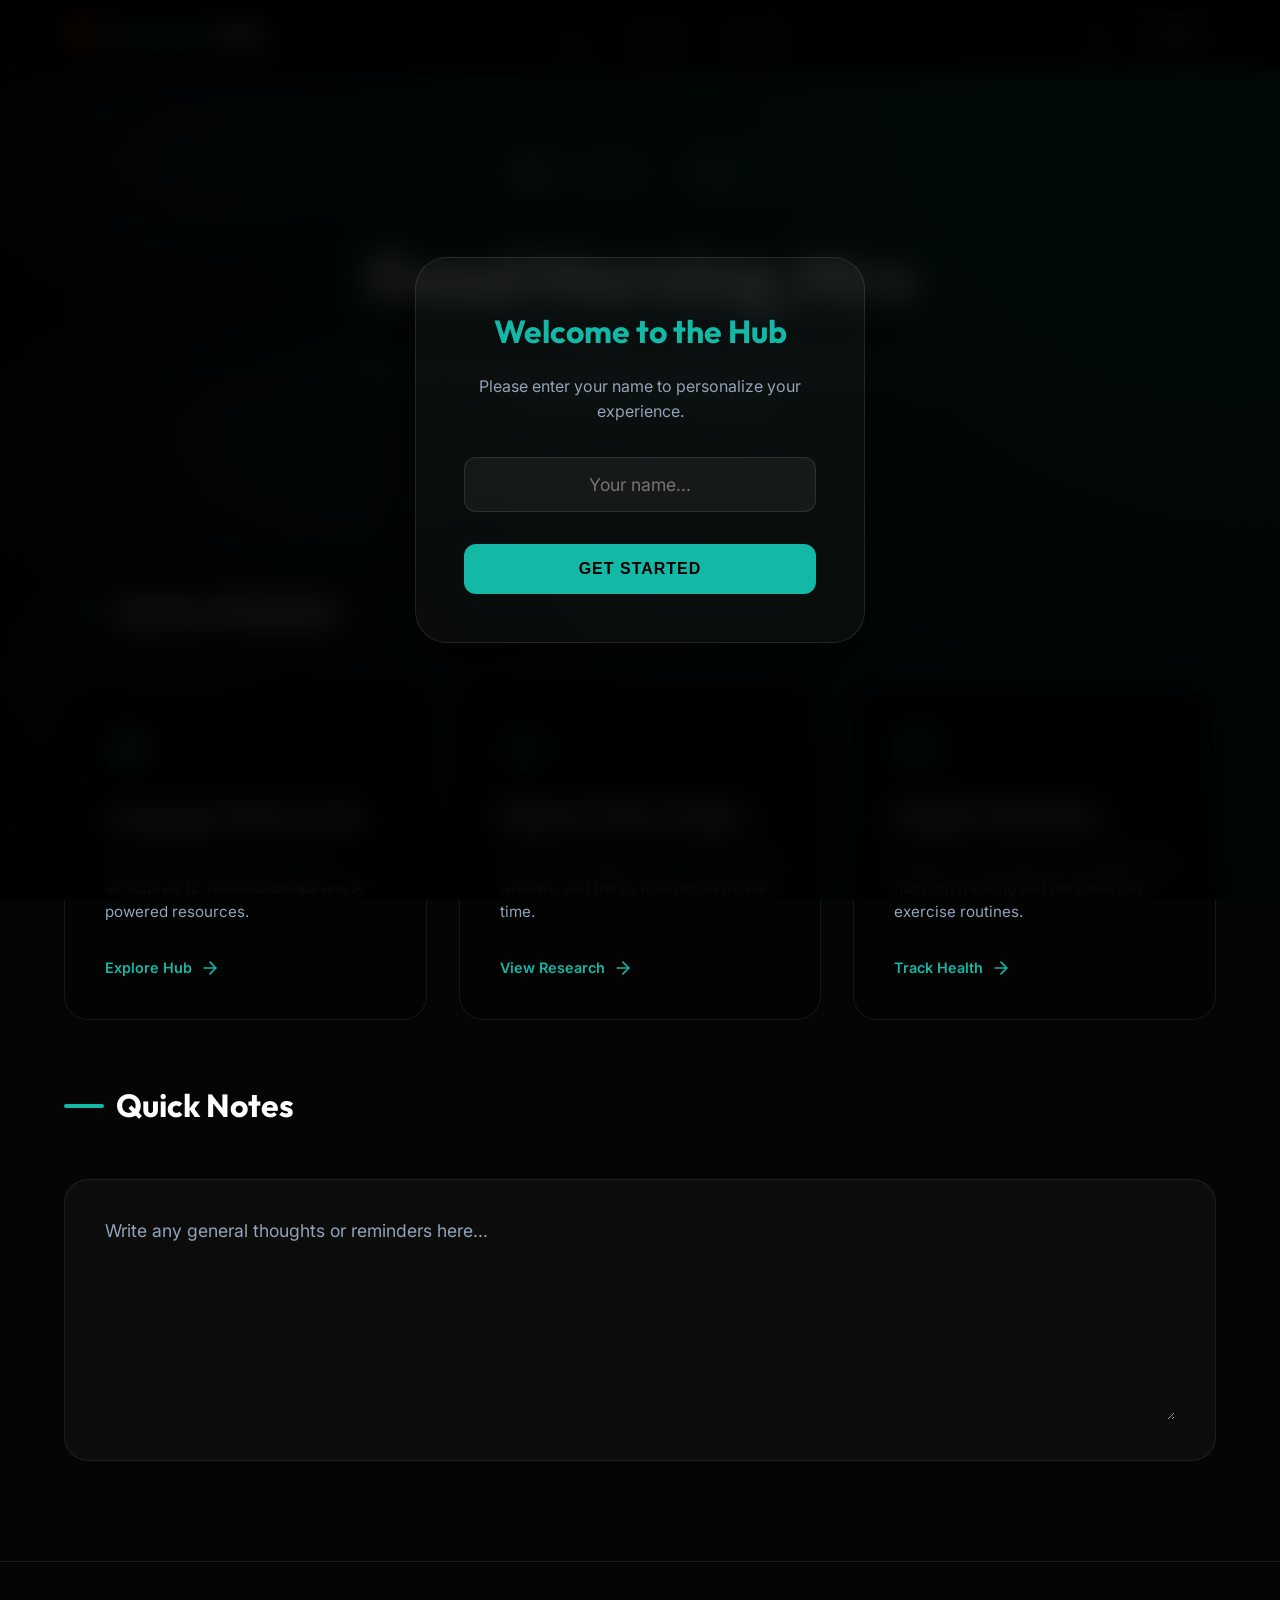
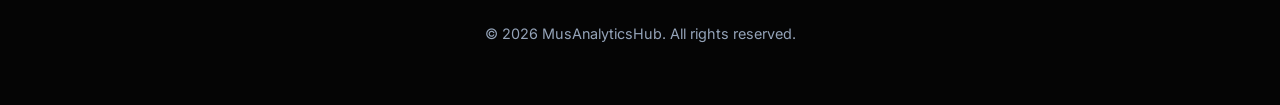
==== commit bdb26180: "Assign unique representative wallpapers to each module card" ====
--- a/index.html
+++ b/index.html
@@ -48,9 +48,11 @@
 
             <div class="grid">
                 <!-- Language Mastery Hub -->
-                <a href="language_hub.html" class="card">
+                <a href="language_hub.html" class="card" style="background-image: linear-gradient(rgba(0,0,0,0.75), rgba(0,0,0,0.75)), url('lang_bg.png'); background-size: cover; background-position: center;">
                     <div>
-                        <div class="card-icon">🌐</div>
+                        <div class="card-icon" style="background: rgba(20, 184, 166, 0.2); width: 48px; height: 48px; border-radius: 12px; display: flex; align-items: center; justify-content: center; margin-bottom: 1.5rem;">
+                            <svg width="24" height="24" viewBox="0 0 24 24" fill="none" stroke="var(--accent)" stroke-width="2"><circle cx="12" cy="12" r="10"></circle><line x1="2" y1="12" x2="22" y2="12"></line><path d="M12 2a15.3 15.3 0 0 1 4 10 15.3 15.3 0 0 1-4 10 15.3 15.3 0 0 1-4-10 15.3 15.3 0 0 1 4-10z"></path></svg>
+                        </div>
                         <h3 data-tr="langHubTitle">Language Mastery Hub</h3>
                         <p data-tr="langHubDesc">Master multiple languages with structured 12-week roadmaps and AI-powered resources.</p>
                     </div>
@@ -61,9 +63,11 @@
                 </a>
 
                 <!-- Research Plan Tracker -->
-                <a href="research_dashboard.html" class="card">
+                <a href="research_dashboard.html" class="card" style="background-image: linear-gradient(rgba(0,0,0,0.75), rgba(0,0,0,0.75)), url('res_bg.png'); background-size: cover; background-position: center;">
                     <div>
-                        <div class="card-icon">📊</div>
+                        <div class="card-icon" style="background: rgba(20, 184, 166, 0.2); width: 48px; height: 48px; border-radius: 12px; display: flex; align-items: center; justify-content: center; margin-bottom: 1.5rem;">
+                            <svg width="24" height="24" viewBox="0 0 24 24" fill="none" stroke="var(--accent)" stroke-width="2"><line x1="18" y1="20" x2="18" y2="10"></line><line x1="12" y1="20" x2="12" y2="4"></line><line x1="6" y1="20" x2="6" y2="14"></line></svg>
+                        </div>
                         <h3 data-tr="resTrackerTitle">Research Plan Tracker</h3>
                         <p data-tr="resTrackerDesc">Track your academic journey, literature reviews, and thesis milestones in real-time.</p>
                     </div>
@@ -74,7 +78,7 @@
                 </a>
 
                 <!-- Health & Nutrition -->
-                <a href="health_dashboard.html" class="card" style="background-image: linear-gradient(rgba(0,0,0,0.7), rgba(0,0,0,0.7)), url('health_bg.png'); background-size: cover; background-position: center;">
+                <a href="health_dashboard.html" class="card" style="background-image: linear-gradient(rgba(0,0,0,0.75), rgba(0,0,0,0.75)), url('health_bg.png'); background-size: cover; background-position: center;">
                     <div>
                         <div class="card-icon" style="background: rgba(20, 184, 166, 0.2); width: 48px; height: 48px; border-radius: 12px; display: flex; align-items: center; justify-content: center; margin-bottom: 1.5rem;">
                             <svg width="24" height="24" viewBox="0 0 24 24" fill="none" stroke="var(--accent)" stroke-width="2"><path d="M20.42 4.58a5.4 5.4 0 0 0-7.65 0l-.77.78-.77-.78a5.4 5.4 0 0 0-7.65 0 5.4 5.4 0 0 0 0 7.65l.77.78L12 21l7.85-7.99.77-.78a5.4 5.4 0 0 0 0-7.65z"></path></svg>
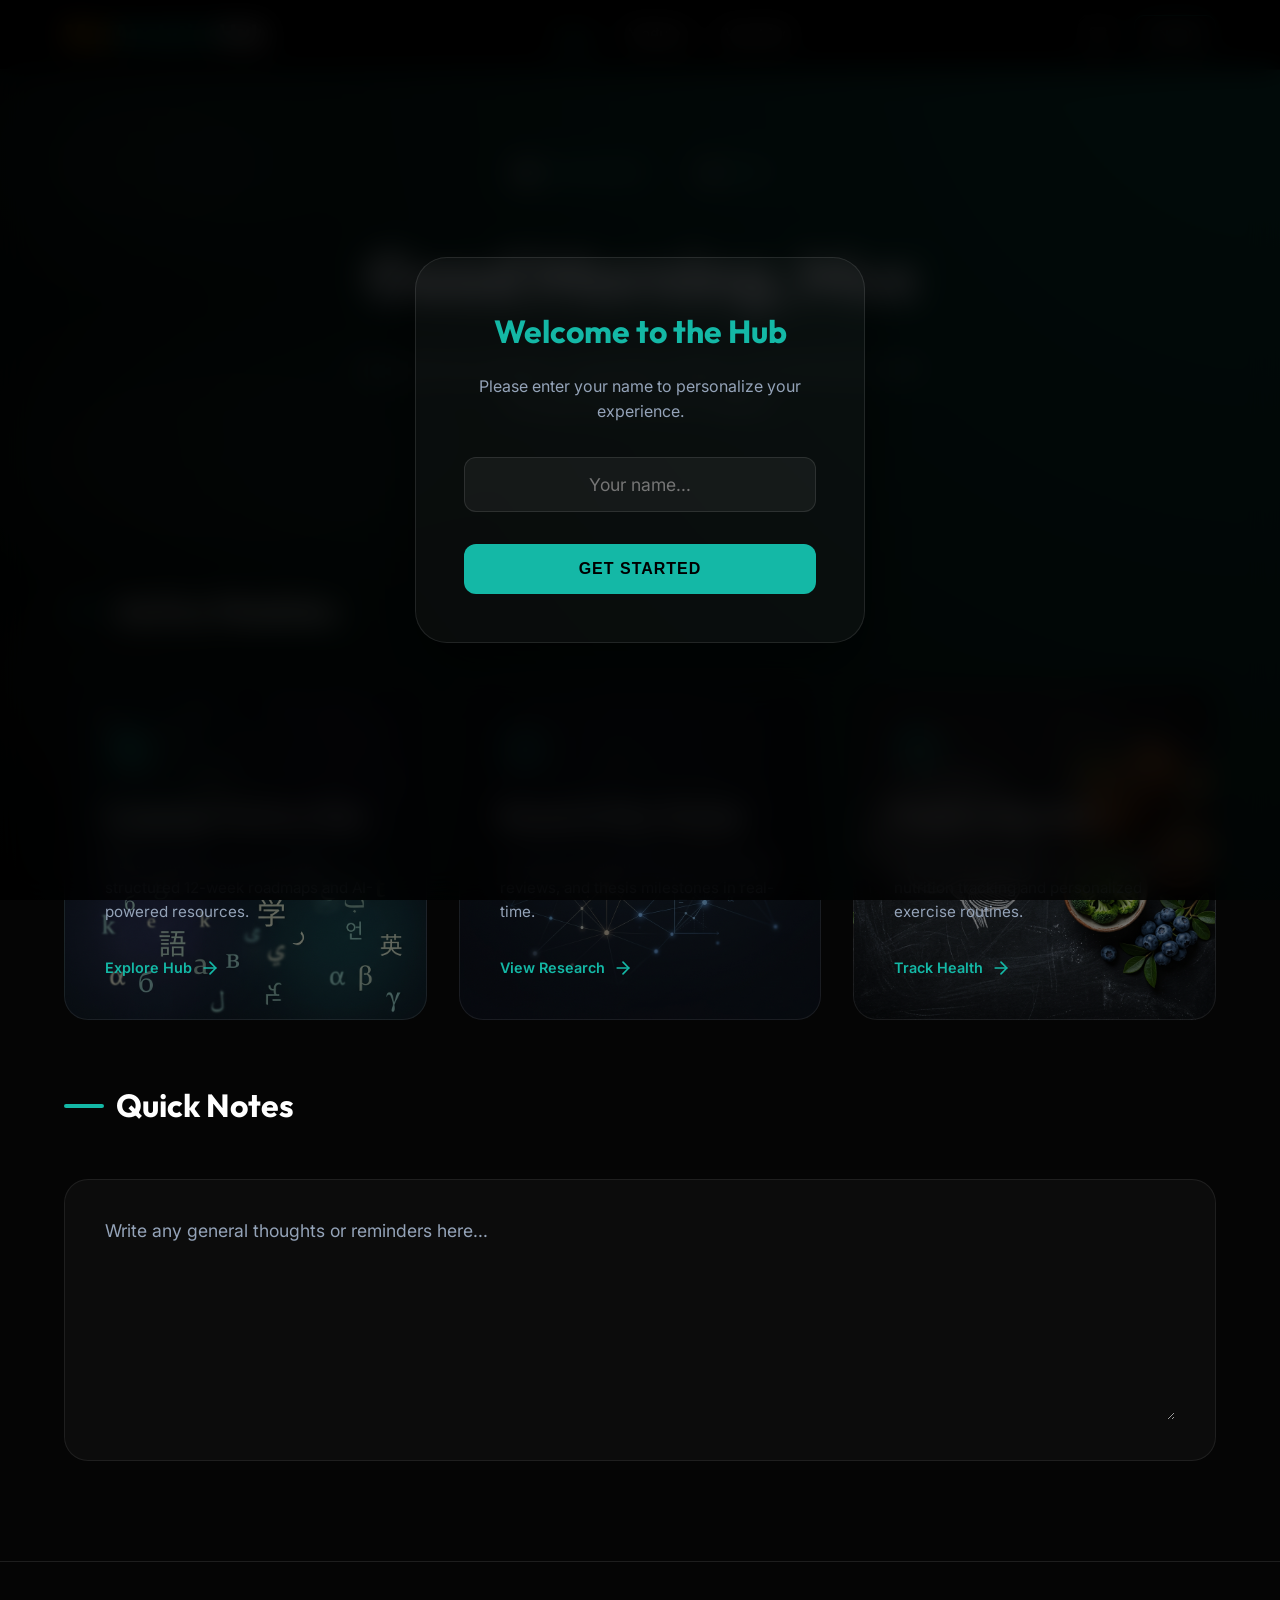
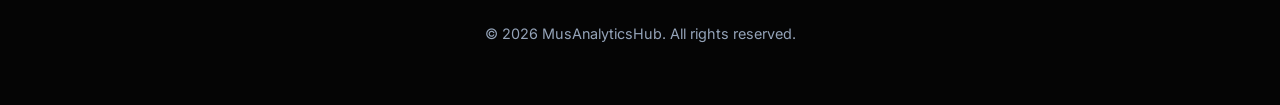
==== commit 7e64e7ae: "Fix card wallpapers: correct file paths and lighten overlays for better clarity" ====
--- a/index.html
+++ b/index.html
@@ -48,7 +48,7 @@
 
             <div class="grid">
                 <!-- Language Mastery Hub -->
-                <a href="language_hub.html" class="card" style="background-image: linear-gradient(rgba(0,0,0,0.75), rgba(0,0,0,0.75)), url('lang_bg.png'); background-size: cover; background-position: center;">
+                <a href="language_hub.html" class="card" style="background-image: linear-gradient(rgba(0,0,0,0.5), rgba(0,0,0,0.5)), url('lang_bg.png'); background-size: cover; background-position: center;">
                     <div>
                         <div class="card-icon" style="background: rgba(20, 184, 166, 0.2); width: 48px; height: 48px; border-radius: 12px; display: flex; align-items: center; justify-content: center; margin-bottom: 1.5rem;">
                             <svg width="24" height="24" viewBox="0 0 24 24" fill="none" stroke="var(--accent)" stroke-width="2"><circle cx="12" cy="12" r="10"></circle><line x1="2" y1="12" x2="22" y2="12"></line><path d="M12 2a15.3 15.3 0 0 1 4 10 15.3 15.3 0 0 1-4 10 15.3 15.3 0 0 1-4-10 15.3 15.3 0 0 1 4-10z"></path></svg>
@@ -63,7 +63,7 @@
                 </a>
 
                 <!-- Research Plan Tracker -->
-                <a href="research_dashboard.html" class="card" style="background-image: linear-gradient(rgba(0,0,0,0.75), rgba(0,0,0,0.75)), url('res_bg.png'); background-size: cover; background-position: center;">
+                <a href="research_dashboard.html" class="card" style="background-image: linear-gradient(rgba(0,0,0,0.5), rgba(0,0,0,0.5)), url('res_bg.png'); background-size: cover; background-position: center;">
                     <div>
                         <div class="card-icon" style="background: rgba(20, 184, 166, 0.2); width: 48px; height: 48px; border-radius: 12px; display: flex; align-items: center; justify-content: center; margin-bottom: 1.5rem;">
                             <svg width="24" height="24" viewBox="0 0 24 24" fill="none" stroke="var(--accent)" stroke-width="2"><line x1="18" y1="20" x2="18" y2="10"></line><line x1="12" y1="20" x2="12" y2="4"></line><line x1="6" y1="20" x2="6" y2="14"></line></svg>
@@ -78,7 +78,7 @@
                 </a>
 
                 <!-- Health & Nutrition -->
-                <a href="health_dashboard.html" class="card" style="background-image: linear-gradient(rgba(0,0,0,0.75), rgba(0,0,0,0.75)), url('health_bg.png'); background-size: cover; background-position: center;">
+                <a href="health_dashboard.html" class="card" style="background-image: linear-gradient(rgba(0,0,0,0.5), rgba(0,0,0,0.5)), url('health_bg.png'); background-size: cover; background-position: center;">
                     <div>
                         <div class="card-icon" style="background: rgba(20, 184, 166, 0.2); width: 48px; height: 48px; border-radius: 12px; display: flex; align-items: center; justify-content: center; margin-bottom: 1.5rem;">
                             <svg width="24" height="24" viewBox="0 0 24 24" fill="none" stroke="var(--accent)" stroke-width="2"><path d="M20.42 4.58a5.4 5.4 0 0 0-7.65 0l-.77.78-.77-.78a5.4 5.4 0 0 0-7.65 0 5.4 5.4 0 0 0 0 7.65l.77.78L12 21l7.85-7.99.77-.78a5.4 5.4 0 0 0 0-7.65z"></path></svg>
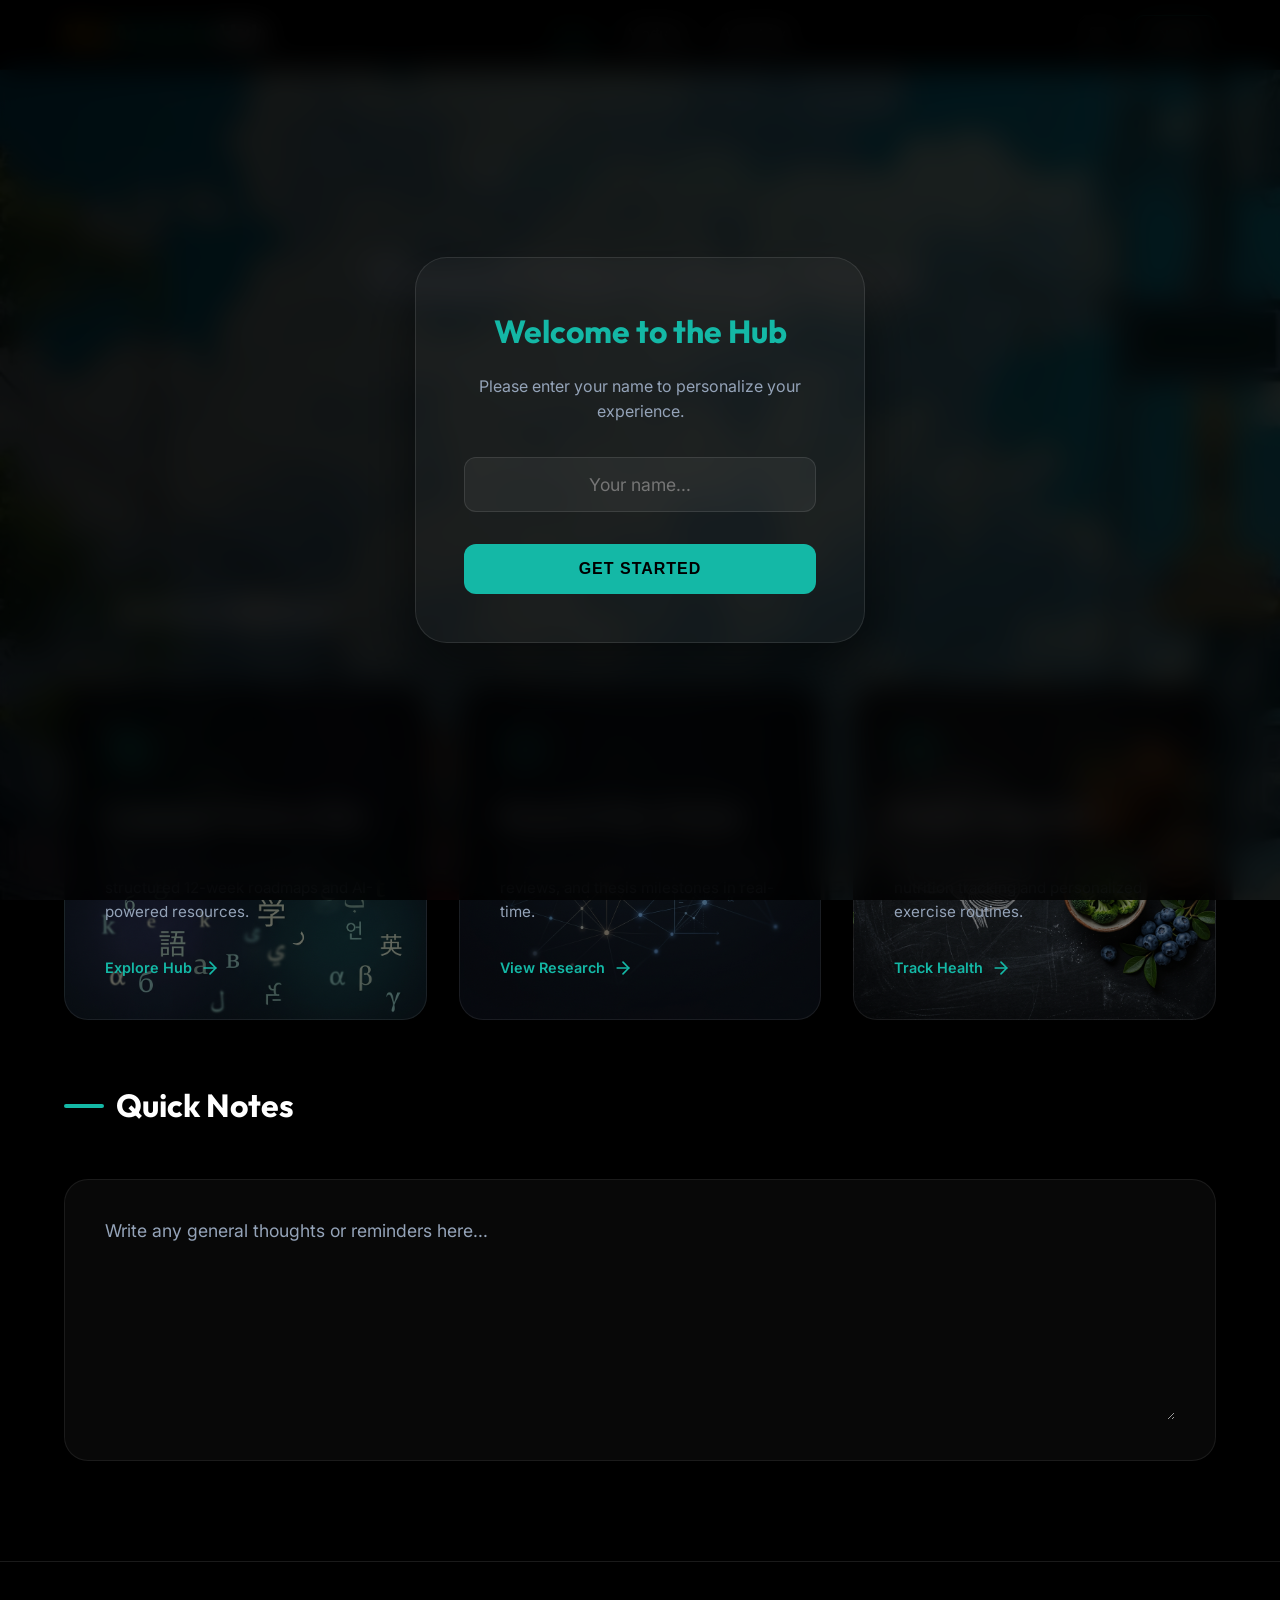
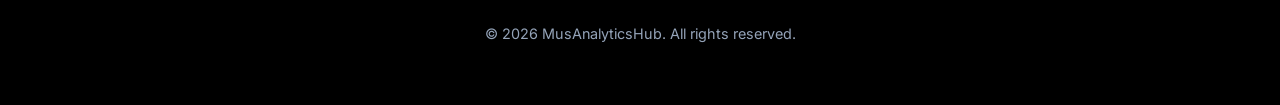
==== commit b4f017f1: "Implement advanced live weather background system with rain, lightning, and day/night cycles" ====
--- a/index.html
+++ b/index.html
@@ -9,9 +9,36 @@
 </head>
 <body class="weather-clear">
     <div class="weather-overlay">
+        <div id="rain-container" class="rain-overlay"></div>
+        <div id="lightning-flash" class="lightning-overlay"></div>
         <div class="cloud" style="top: 10%; width: 300px; height: 150px; animation-duration: 40s;"></div>
         <div class="cloud" style="top: 40%; width: 450px; height: 200px; animation-duration: 65s; animation-delay: -10s;"></div>
-        <div class="cloud" style="top: 70%; width: 250px; height: 120px; animation-duration: 50s; animation-delay: -5s;"></div>
+    </div>
+
+    <!-- Weather Details Panel (Expands on hover/click) -->
+    <div id="weather-details" class="weather-details-card">
+        <div class="weather-main-info">
+            <div class="weather-city" id="weather-city">Kuala Lumpur</div>
+            <div class="weather-temp-large" id="temp-large">--°C</div>
+            <div class="weather-condition" id="weather-condition">Loading...</div>
+        </div>
+        <div class="weather-stats-grid">
+            <div class="stat-item">
+                <span class="stat-label">Humidity</span>
+                <span class="stat-value" id="val-humidity">--%</span>
+            </div>
+            <div class="stat-item">
+                <span class="stat-label">Wind</span>
+                <span class="stat-value" id="val-wind">-- km/h</span>
+            </div>
+            <div class="stat-item">
+                <span class="stat-label">Feels Like</span>
+                <span class="stat-value" id="val-feels">--°C</span>
+            </div>
+        </div>
+        <div class="forecast-strip" id="forecast-strip">
+            <!-- Forecast items will be injected here -->
+        </div>
     </div>
 
     <header>
--- a/main.css
+++ b/main.css
@@ -30,7 +30,7 @@
 
 body {
     font-family: 'Inter', sans-serif;
-    background-color: #050505;
+    background-color: #000;
     color: var(--text-main);
     line-height: 1.6;
     overflow-x: hidden;
@@ -47,21 +47,26 @@
     z-index: 10;
 }
 
-/* Weather Backgrounds (Overlaying the wallpaper) */
+/* Weather Backgrounds (Anime Wallpaper with 40% visibility / 60% Overlay) */
 body.weather-clear {
-    background-image: radial-gradient(circle at top right, rgba(20, 184, 166, 0.4), rgba(5, 5, 5, 0.9)), url('https://images.unsplash.com/photo-1518433278981-d1022198c98e?q=80&w=1920&auto=format&fit=crop');
+    background-image: radial-gradient(circle at top right, rgba(20, 184, 166, 0.3), rgba(0, 0, 0, 0.6)), url('anime_bg.jpg');
 }
 
 body.weather-cloudy {
-    background-image: radial-gradient(circle at top right, rgba(148, 163, 184, 0.4), rgba(5, 5, 5, 0.9)), url('https://images.unsplash.com/photo-1518433278981-d1022198c98e?q=80&w=1920&auto=format&fit=crop');
+    background-image: radial-gradient(circle at top right, rgba(148, 163, 184, 0.3), rgba(0, 0, 0, 0.6)), url('anime_bg.jpg');
 }
 
 body.weather-rain {
-    background-image: radial-gradient(circle at top right, rgba(59, 130, 246, 0.5), rgba(2, 6, 23, 0.95)), url('https://images.unsplash.com/photo-1518433278981-d1022198c98e?q=80&w=1920&auto=format&fit=crop');
+    background-image: radial-gradient(circle at top right, rgba(59, 130, 246, 0.4), rgba(0, 0, 0, 0.7)), url('anime_bg.jpg');
 }
 
 body.weather-storm {
-    background-image: radial-gradient(circle at top right, rgba(139, 92, 246, 0.6), rgba(2, 6, 23, 1)), url('https://images.unsplash.com/photo-1518433278981-d1022198c98e?q=80&w=1920&auto=format&fit=crop');
+    background-image: radial-gradient(circle at top right, rgba(139, 92, 246, 0.5), rgba(0, 0, 0, 0.8)), url('anime_bg.jpg');
+}
+
+/* Day/Night Adjustments */
+body.is-night {
+    filter: brightness(0.7) contrast(1.1) hue-rotate(-10deg);
 }
 
 /* Animated Weather Effects */
@@ -76,29 +81,138 @@
     overflow: hidden;
 }
 
-.cloud {
+/* Rain Effect */
+.rain-overlay {
     position: absolute;
-    background: rgba(255, 255, 255, 0.05);
-    filter: blur(50px);
-    border-radius: 50%;
-    animation: moveClouds 60s linear infinite;
-}
-
-@keyframes moveClouds {
-    from { transform: translateX(-100%) translateY(0); }
-    to { transform: translateX(200%) translateY(20px); }
-}
-
-body:not(.weather-clear) .weather-overlay::after {
-    content: '';
+    width: 100%;
+    height: 100%;
+    opacity: 0;
+    transition: opacity 2s ease;
+}
+
+body.weather-rain .rain-overlay,
+body.weather-storm .rain-overlay {
+    opacity: 0.4;
+}
+
+.rain-drop {
     position: absolute;
-    top: 0;
-    left: 0;
+    background: linear-gradient(to bottom, rgba(255,255,255,0), rgba(255,255,255,0.4));
+    width: 2px;
+    height: 100px;
+    top: -100px;
+    animation: rainFall 0.8s linear infinite;
+}
+
+@keyframes rainFall {
+    to { transform: translateY(110vh); }
+}
+
+/* Lightning Effect */
+.lightning-overlay {
+    position: absolute;
     width: 100%;
     height: 100%;
-    background: url('https://www.transparenttextures.com/patterns/stardust.png');
-    opacity: 0.1;
-}
+    background: white;
+    opacity: 0;
+    pointer-events: none;
+}
+
+.lightning-flash {
+    animation: lightningFlash 0.2s ease-out;
+}
+
+@keyframes lightningFlash {
+    0% { opacity: 0; }
+    50% { opacity: 0.6; }
+    100% { opacity: 0; }
+}
+
+/* Weather Details Card */
+.weather-details-card {
+    position: fixed;
+    top: 90px;
+    right: 5%;
+    width: 300px;
+    background: rgba(0, 0, 0, 0.7);
+    backdrop-filter: blur(20px);
+    border: 1px solid var(--glass-border);
+    border-radius: 24px;
+    padding: 1.5rem;
+    z-index: 1000;
+    color: white;
+    opacity: 0;
+    transform: translateY(-20px);
+    pointer-events: none;
+    transition: all 0.4s cubic-bezier(0.4, 0, 0.2, 1);
+}
+
+.weather-details-card.visible {
+    opacity: 1;
+    transform: translateY(0);
+    pointer-events: all;
+}
+
+.weather-city {
+    font-size: 0.8rem;
+    color: var(--accent);
+    text-transform: uppercase;
+    letter-spacing: 2px;
+}
+
+.weather-temp-large {
+    font-size: 3rem;
+    font-weight: 800;
+    margin: 0.5rem 0;
+    font-family: 'Outfit', sans-serif;
+}
+
+.weather-stats-grid {
+    display: grid;
+    grid-template-columns: repeat(3, 1fr);
+    gap: 1rem;
+    margin: 1.5rem 0;
+    border-top: 1px solid var(--glass-border);
+    padding-top: 1rem;
+}
+
+.stat-item {
+    display: flex;
+    flex-direction: column;
+    align-items: center;
+}
+
+.stat-label {
+    font-size: 0.6rem;
+    color: var(--text-muted);
+    text-transform: uppercase;
+}
+
+.stat-value {
+    font-size: 0.9rem;
+    font-weight: 600;
+}
+
+.forecast-strip {
+    display: flex;
+    justify-content: space-between;
+    gap: 0.5rem;
+    overflow-x: auto;
+    padding-bottom: 0.5rem;
+}
+
+.forecast-item {
+    display: flex;
+    flex-direction: column;
+    align-items: center;
+    min-width: 50px;
+    background: rgba(255,255,255,0.05);
+    padding: 0.75rem 0.5rem;
+    border-radius: 12px;
+}
+
+.forecast-day { font-size: 0.7rem; color: var(--text-muted); }
+.forecast-temp { font-size: 0.8rem; font-weight: 700; }
 
 h1, h2, h3, .brand-text {
     font-family: 'Outfit', sans-serif;
